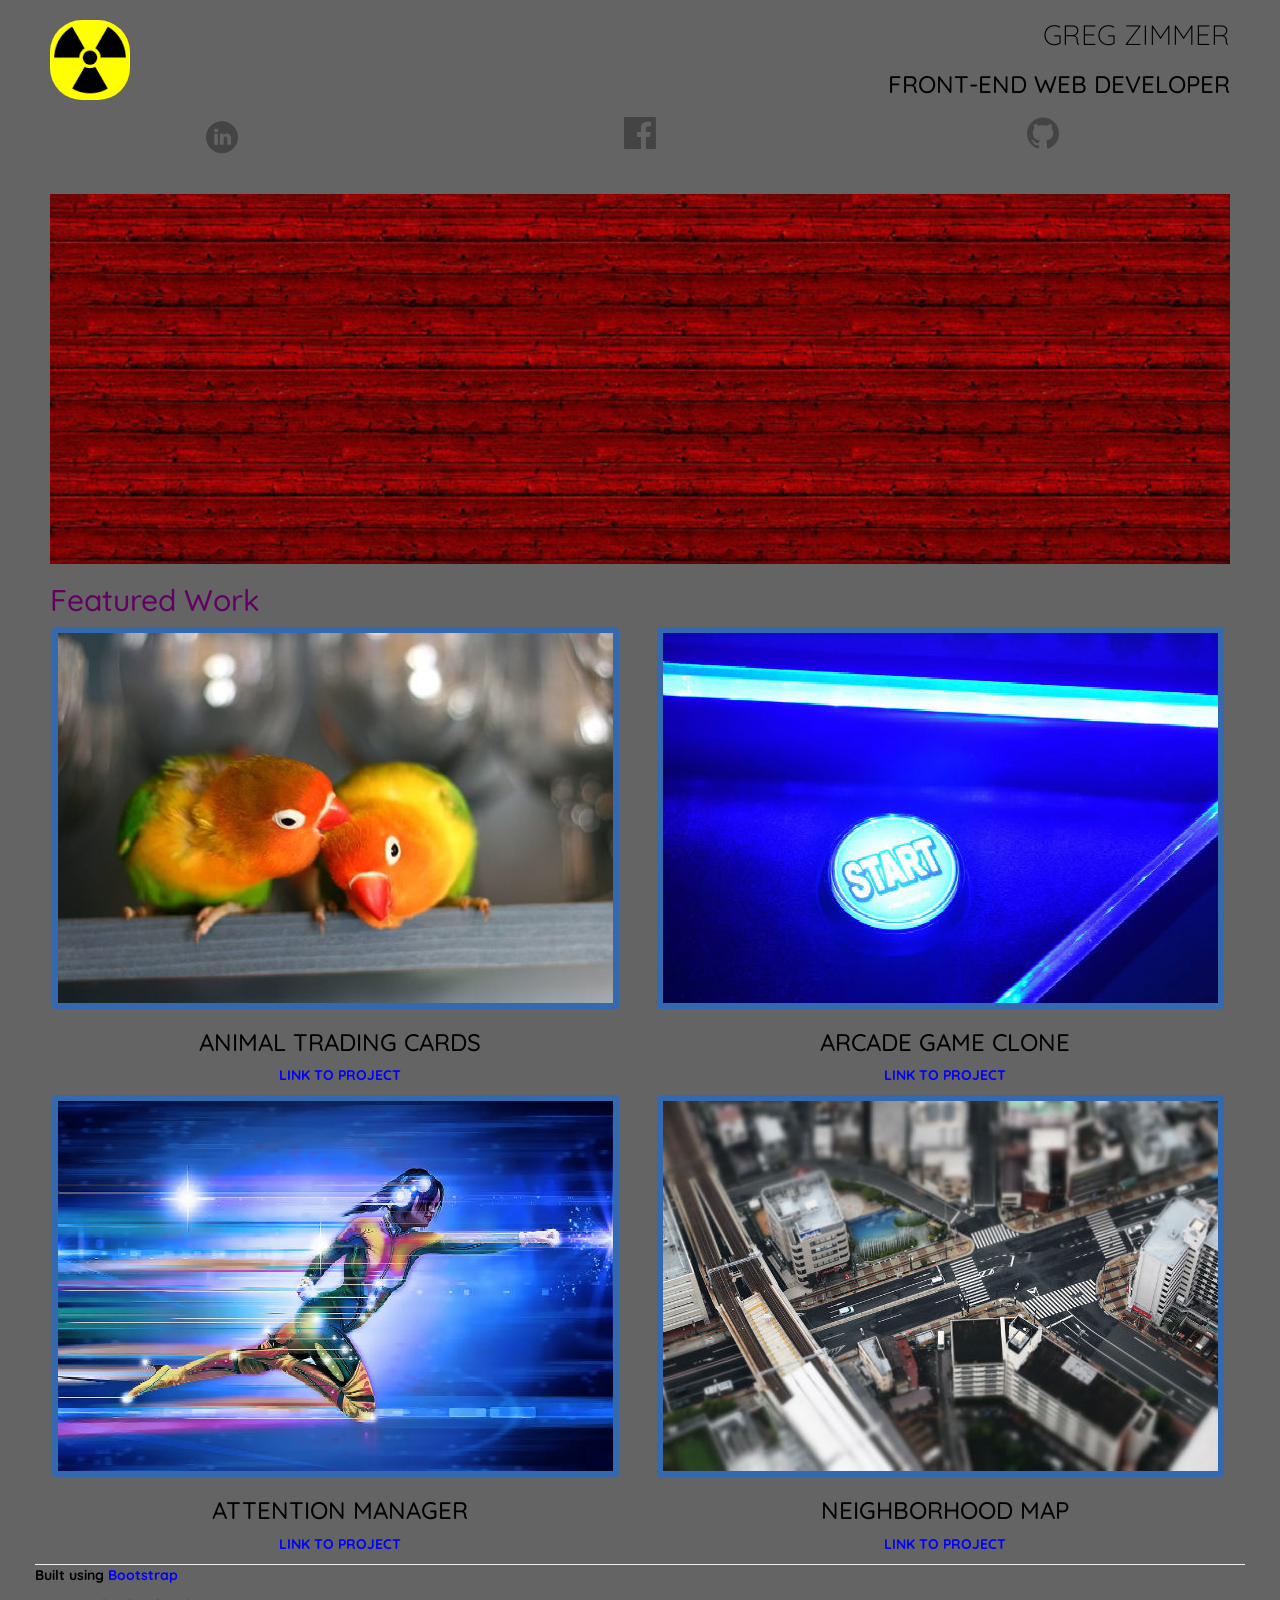
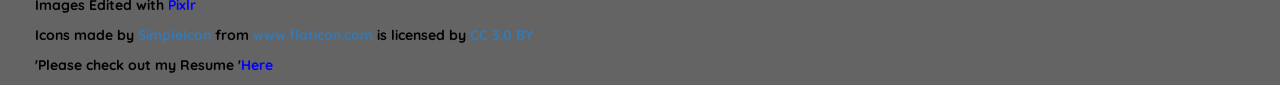
==== index.html @ e1ee4be4 "updated descriptions and images" ====
<!-- TODO:

  1. Tech: your project images seem to be maxing out (or something else) ~ 1280 px, in any case it looks funcky, sort it out
  2. fancy up with JS

  1.5 "Freeze Panes" at top of page somehow/add a banner

  2. add a hamburger menu of navigation items (social media) active
  below test mobile-device (Nexus 5?) display size of 550px (otherwise as separate row)
  makes use of : height, 300px width, absolute position, see scripting at end of hometown app.html along with the element code itself
    New css attributes: order; flex-grow, z-index:, transform //OR// use bootstrap Navbar (after understanding exactly what it does

  4. Optimize for performance by:
    a). DOM/CSSOM: minifying all referenced css and js
    b). CSSOM: address render-blocking CSS by segregating conditional css
      ie "@media print and (min-width:100px) and (max-width:200px)
        {>>make grayscale, for example}
      and using 'onload' in html to prevent unnecessary retrievals
    c). Layout/Reflow: {reduce length/depth of DOM tree, house animations outside the LAyout layer using position:absolute or ..:fixed}
    d). JS: FLIP UI animazshuns

**Consider the usefulness-value of fancy design
  -->

<!DOCTYPE html>
<!-- saved from url=(0097)https://storage.googleapis.com/supplemental_media/udacityu/2730818600/bootstrap-prestructure.html -->
<html lang="en">
  <head>
    <title>Greg Zimmer-Portfolio</title>
    <meta charset="utf-8">
    <meta http-equiv="X-UA-Compatible" content="IE=edge">
    <meta name="viewport" content="width=device-width, initial-scale=1.0">
    <!-- ^^'content' attribute instructs the browser to match the screen's width in DIPs; initial scale
    sets the initial ratio of 1:1 DIPs:Screen or hardware pixels-->
    <link rel="stylesheet" href="css/bootstrap.min.css">
    <link rel="stylesheet" href="css/GCZ_stylez.css">
    <link rel="stylesheet" href="css/GCZ_mqueries.css">

    <link rel="stylesheet" href="https://fonts.googleapis.com/css?family=Quicksand">

    <script type="text/javascript" src="js/jquery-1.12.3.js"></script>
    <script type="text/javascript" src="js/bootstrap.min.js"></script>


    <!-- ^^Change this^^ -->
  </head>

  <body>
    <div class="container">
    <!-- ^^necessary to utilize bootstrap.css' alignment/padding settings -->
      <header class="row">
      <!-- ^^similarly, existing row-div styling(formatting is style, btw) must be applied to columns and by extension content to make full use of bootstrap -->
          <div class="col-md-6">
            <img class="title-logo" src="images/radioactive.png" alt="yellow and black radioactivity symbol">
          </div>
          <div class="col-md-6 text-right text-uppercase">
            <h1 class="text-thin title-super">Greg Zimmer</h1>
            <h3 class="Hthree">Front-End Web Developer</h3>
          </div>
      </header>

      <nav class="row">
        <div class="col-xs-4 nav">
          <h5 class="nav"><a class="social" href="https://www.linkedin.com/in/greg-zimmer-a9471759/" target="blank"><img src="images/social-1_logo-linkedin.svg" alt="LinkedIn Icon"></a></h5>
        </div>
        <script type="text/javascript">
          //$("h5").append("LinkedIn");
        </script>
        <div class="col-xs-4 nav">
          <h5 class="nav"><a class="social" href="https://www.facebook.com/greg.zimmer.37/" target="blank"><img src="images/social-1_logo-facebook.svg" alt="Facebook Icon"></a></h5>
        </div>
        <div class="col-xs-4 nav">
          <h5 class="nav"><a class="social" href="https://github.com/fromunda6/" target="blank"><img src="images/social-1_logo-github.svg" alt="GitHub Icon"></a></h5>
        </div>
      </nav>

      <div class="row text-center text-uppercase">
        <div class="col-md-12">
          <img class="img-responsive" src="images/banner.jpg" alt="red-stained wood panel pattern">
          <!-- ^^note the "img-responsive" img class -->
        </div>
      </div>

      <div class="row">
        <div class="col-md-12">
          <h2 class="h-two text-muted">Featured Work</h2>
        </div>
      </div>

      <article class="row text-center text-uppercase">
        <div class="col-md-6 col-centered">
          <img class="img-responsive project" src="images/birds.jpg" data-toggle="modal" data-target="#modal1" alt="Tree and shadow under desert sun">
            <h3 class="h-three">Animal Trading Cards</h3>
              <p><a class="nav" href="https://fromunda6.github.io/P2-Animal_Trading_Cards/" target="blank">Link to project</a></p>
        </div>

        <div class="col-md-6 col-centered">
          <img class="img-responsive project" src="images/arcade.jpg" data-toggle="modal" data-target="#modal2" alt="old arcade game buttons">
            <h3 class="h-three">Arcade Game Clone</h3>
              <p><a class="nav" href="https://fromunda6.github.io/P5-Arcade_Game_Clone/" target="blank">Link to project</a></p>
        </div>
      </article>

     <!--^^data-toggle (movement) and data-target (hook) attributes work in conjunction with the document-linked jquery and bootstrap
          javascript libraries creating the modal interactivity-->

      <article class="row text-center text-uppercase">
        <div class="col-md-6 col-centered">
          <img class="img-responsive project" src="images/superhero.jpg" data-toggle="modal" data-target="#modal3" alt="stylized superhero">
            <h3 class="h-three">Attention Manager</h3>
              <p><a class="nav" href="http://github.com/" target="blank">Link to project</a></p>
        </div>

        <div class="col-md-6 col-centered">
          <img class="img-responsive project" src="images/neighborhood.jpg" data-toggle="modal" data-target="#modal3" alt="aerial view of busy intersection">
            <h3 class="h-three">Neighborhood Map</h3>
              <p><a class="nav" href="https://fromunda6.github.io/P7-Neighborhood_App/" target="blank">Link to project</a></p>
        </div>
      </article>

      <div class="row">
          <hr class="line-divider">
      </div>

      <footer class="row footer">
        <col class="col-xs-12">
          <p class="footer">Built using <a class="nav" href="http://getbootstrap.com/" target="blank">Bootstrap</a></p>
        </col>
      </footer>

      <footer class="row footer">
        <col class="col-xs-12">
          <p class="footer">Images Edited with <a class="nav" href="https://pixlr.com/" target="blank">Pixlr</a></p>
        </col>
      </footer>

      <footer class="row footer">
        <col class="col-xs-12">
          <p class="footer">Icons made by <a href="http://www.flaticon.com/authors/simpleicon" title="SimpleIcon">SimpleIcon</a> from <a href="http://www.flaticon.com" title="Flaticon">www.flaticon.com</a> is licensed by <a href="http://creativecommons.org/licenses/by/3.0/" title="Creative Commons BY 3.0" target="_blank">CC 3.0 BY</a></p>
        </col>
      </footer>

      <footer class="row footer">
        <col class="col-xs-12">
          <p class="footer">'Please check out my Resume '<a class="nav" href="https://fromunda6.github.io/P4-Online_Resume/"
          target="blank">Here</a></p>
        </col>
      </footer>
        <!-- I was unable to correctly install imagemagick/graphicsmagick, therefore could not make use of the image-transforming grunt.js
      "batch script"-->

<!-- Modals, (below) are streamlined, but flexible, dialog prompts with the minimum required functionality and smart defaults. -->
      <div class="modal fade" id="modal1" tabindex="-1" role="dialog" aria-labelledby="ModalLabel1" aria-hidden="true">
        <div class="modal-dialog">
          <div class="modal-content">
            <div class="modal-header">
              <h4 class="modal-title text-uppercase text-center" id="ModalLabel1">SunChaser</h4>
            </div>
            <div class="modal-body">
              <img class="img-responsive" src="images/birds.jpg" alt="Camel silhouette under desert sun">
                <p>This was my first project in the Udacity Front-End Nanodegree-just a demonstration of some simple css styling</p>
            </div>
            <div class="modal-footer">
              <button type="button" class="btn btn-default" data-dismiss="modal">Close</button>
            </div> <!--/.modal-footer -->
          </div> <!-- /.modal-conent -->
        </div> <!-- /.modal-dialog -->
      </div> <!-- /.modal-fade -->

      <div class="modal fade" id="modal2" tabindex="-1" role="dialog" aria-labelledby="ModalLabel2" aria-hidden="true">
        <div class="modal-dialog">
          <div class="modal-content">
            <div class="modal-header">
              <h4 class="modal-title text-uppercase text-center" id="ModalLabel2">Arcade Game Clone</h4>
            </div>
            <div class="modal-body">
              <img class="img-responsive" src="images/arcade.jpg" alt="old arcade game buttons">
                <p>Tasked with populating an HTML-canvas-based gameboard with characters, this project was designed to demonstrate some mastery of object-oriented javascript.</p>
            </div>
            <div class="modal-footer">
              <button type="button" class="btn btn-default" data-dismiss="modal">Close</button>
            </div> <!--/.modal-footer -->
          </div> <!-- /.modal-conent -->
        </div> <!-- /.modal-dialog -->
      </div> <!-- /.modal-fade -->

      <div class="modal fade" id="modal3" tabindex="-1" role="dialog" aria-labelledby="ModalLabel3" aria-hidden="true">
        <div class="modal-dialog">
          <div class="modal-content">
            <div class="modal-header">
              <h4 class="modal-title text-uppercase text-center" id="ModalLabel3">Performance-Maximizer</h4>
            </div>
            <div class="modal-body">
              <img class="img-responsive" src="images/superhero.jpg" alt="stylized superhero">
                <p>The major work for the Udacity Nanodegree, this project required extensive knowledge of javascript functions and methods, as well as an ability to chase down errors and make use of third-party-apis.</p>
            </div>
            <div class="modal-footer">
              <button type="button" class="btn btn-default" data-dismiss="modal">Close</button>
            </div> <!--/.modal-footer -->
          </div> <!-- /.modal-conent -->
        </div> <!-- /.modal-dialog -->
      </div> <!-- /.modal-fade -->

      <div class="modal fade" id="modal4" tabindex="-1" role="dialog" aria-labelledby="ModalLabel4" aria-hidden="true">
        <div class="modal-dialog">
          <div class="modal-content">
            <div class="modal-header">
              <h4 class="modal-title text-uppercase text-center" id="ModalLabel4">Neighborhood mApp</h4>
            </div>
            <div class="modal-body">
              <img class="img-responsive" src="images/neighborhood.jpg" alt="aerial view of busy intersection">
                <p>This was my last project for the FE Nanodegree, demonstrating my ability to develop basic, functional, responsive web-based applications</p>
            </div>
            <div class="modal-footer">
              <button type="button" class="btn btn-default" data-dismiss="modal">Close</button>
            </div> <!--/.modal-footer -->
          </div> <!-- /.modal-conent -->
        </div> <!-- /.modal-dialog -->
      </div> <!-- /.modal-fade -->
    </div> <!-- /.container -->
  </body>
</html>

<!-- style rules brief:
a. no caps in code itself
b. for action items, the standard is
'<comment> TODO: <comment>'
c. provide alternatives <alt=> for
multimedia elements
d. use a new line for every block, list or table
and indent every such child element
e. (class="value") not (class='value')
 -->
---- css/GCZ_stylez.css ----
body {
	font-family: 'Quicksand', sans-serif;
	color: rgb(0,0,0);
	font-weight: 300;
}

img,
embed,
object,
video {
	max-width: 100%;
}

div,
span {
	max-width: 100%;
}

button,
link {
	min-width: 48px;
	min-height: 48px;
}

.container {
	background-color: rgb(100,100,100);
	width: 100%
}

.row {
	padding-left: 10px;
	padding-right: 10px;
	margin-left: 10px;
	margin-right: 10px;
}

.nav {
	text-align: center;
	color: rgb(0,0,255);
	font-weight: bold;
}

.social:hover {
	color: red;
	opacity: 0.2;
}

.social {transition-property: opacity; transition-duration: 500ms;}

.col-centered {
	display: inline-block;
	float: none;
	text-align: center;
	margin-right: -4px;
}

.project {
  border: 6px solid #3469af;
  border-radius: 4px;
}


.text-muted {
	color: rgb(100,0,100);
}


.text-thin {
	font-weight: 100;
}


.title-super {
	font-size: 2.0em;
}


.title-logo {
	margin-top: 20px;
	border-radius: 40%;
}


.line-divider {
	margin: auto;
}


footer {
	color: black;
	text-align: left;
	font-weight: bold;
}





/*
style rules brief:
o. remembering the specificity cascade, it is best to style elements
from the "widest" (<body>) to the narrowest (<p>); this adheres to the
logic of selecting page-wide styles before the div-wide styles, as you
would select the type of frosting on a cake before the sprinkles (?).
Additionally, code further down the page takes precedence over code near
the top, assuming equal specificity (tag<class<id)

a. avoid use of element selectors (usually unnecessary) as well as ID
selectors (con-straining W.R.T. styling options), and avoid qualifying class
names with type (<p>)selectors.

b. use descriptive rather than semantically
opaque or confusing class names, and avoid
overlap/confusion with HTML element names
c. use short-hand...font-family, font-size
and line-height, specificied 1 row at a time,
can be condensed into:; {font: value, value,
value;}. Note that EVERY value must be specified
or entire FONT statement will be ignored
d. use hyphen rather than underscore to separate
two_worded class names like-so
*/
---- css/GCZ_mqueries.css ----
/*setting minor breakpoints, enlarging text for tablet width-range*/

@media screen and (min-width: 450px) and (max-width: 1100px) {

	body {
		font-size: 1em;
	}

	.title-logo {
		height: 100px;
		width: 100px;
	}
	
	.title-super {
		font-size: 3.8em;
	}

	.h-two {
		font-size: 3.4em;
	}

	.h-three {
		font-size: 3.0em;
	}

	.nav {
		font-size: 1.3em;
	}
}
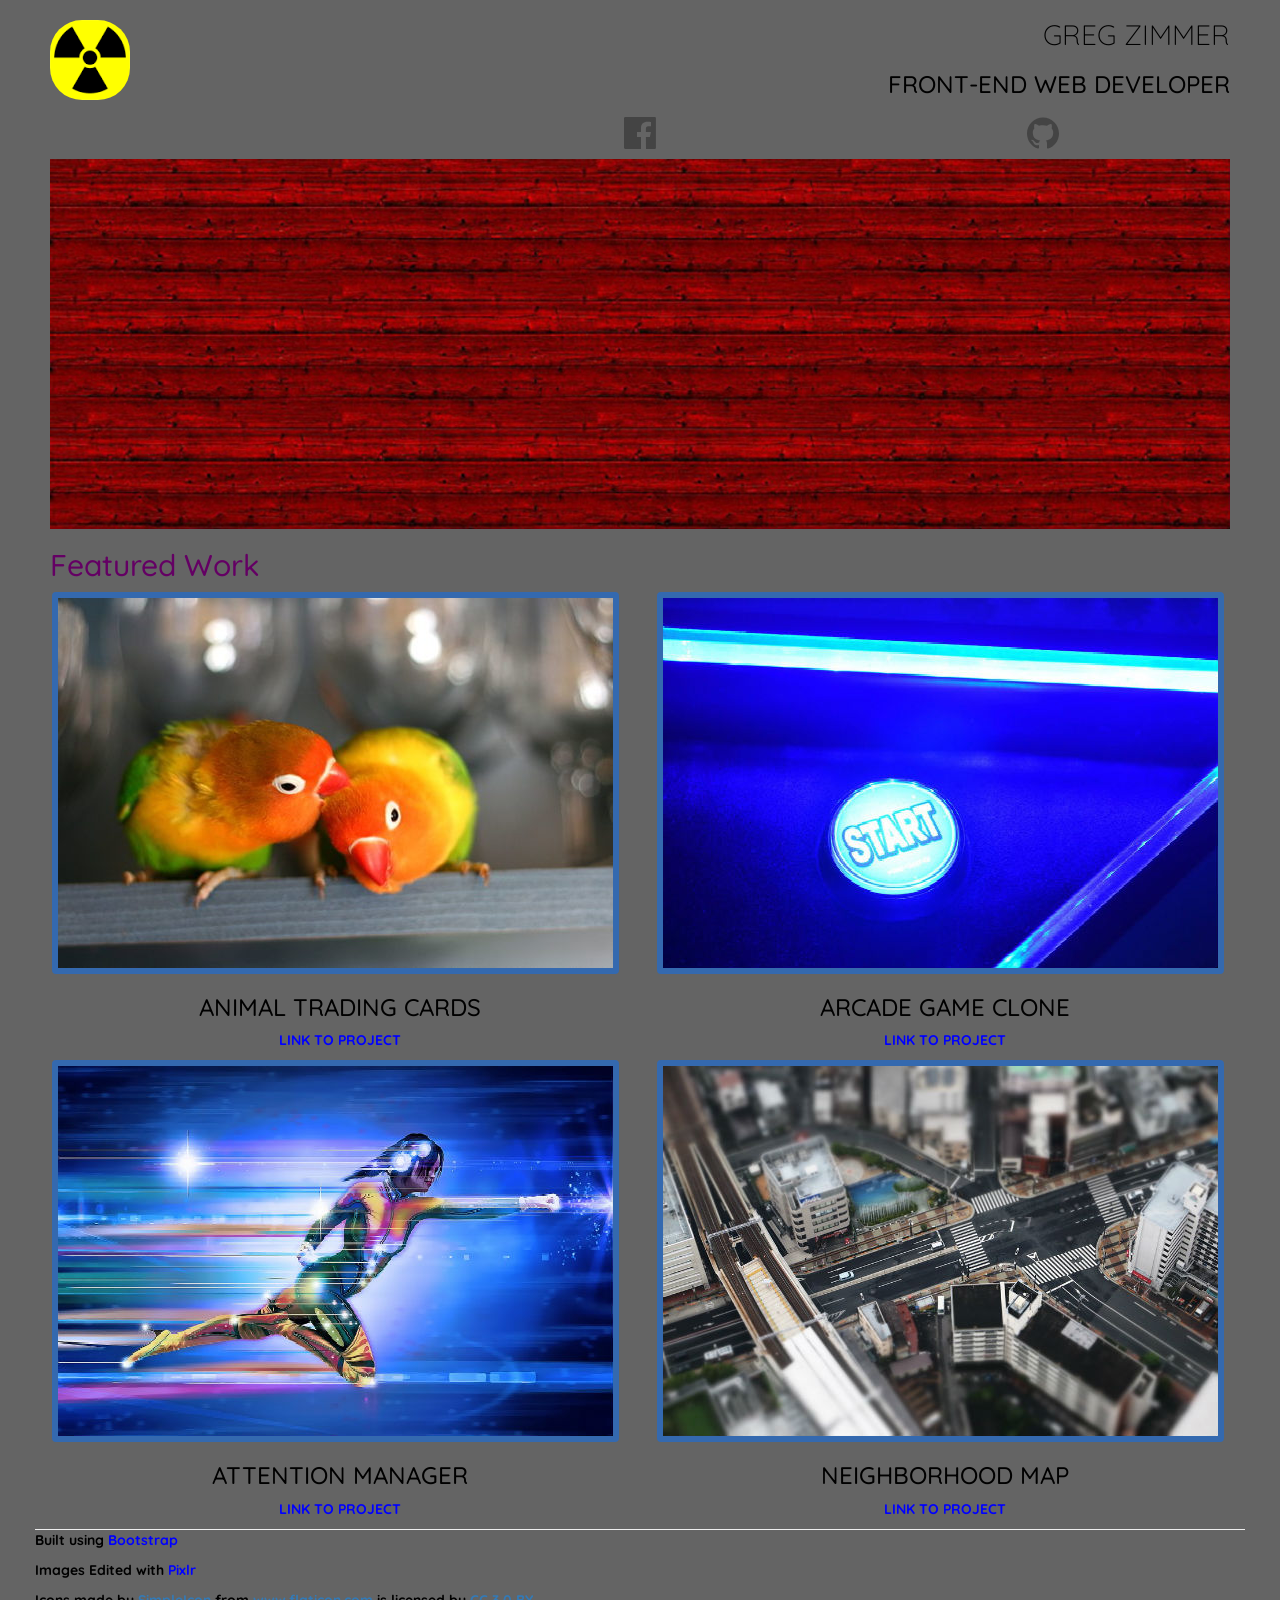
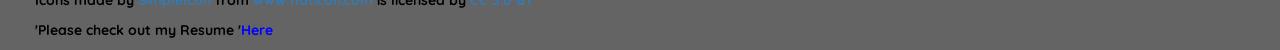
==== commit 3143b26c: "Update index.html" ====
--- a/index.html
+++ b/index.html
@@ -40,7 +40,7 @@
 
     <script type="text/javascript" src="js/jquery-1.12.3.js"></script>
     <script type="text/javascript" src="js/bootstrap.min.js"></script>
-
+    <script type="text/javascript" src="js/2.js"></script>
 
     <!-- ^^Change this^^ -->
   </head>
@@ -61,11 +61,9 @@
 
       <nav class="row">
         <div class="col-xs-4 nav">
-          <h5 class="nav"><a class="social" href="https://www.linkedin.com/in/greg-zimmer-a9471759/" target="blank"><img src="images/social-1_logo-linkedin.svg" alt="LinkedIn Icon"></a></h5>
-        </div>
-        <script type="text/javascript">
-          //$("h5").append("LinkedIn");
-        </script>
+          <script type="text/javascript" src="js/2.js"></script>
+        </div>
+        <script type="text/javascript" src="js/2.js"></script>
         <div class="col-xs-4 nav">
           <h5 class="nav"><a class="social" href="https://www.facebook.com/greg.zimmer.37/" target="blank"><img src="images/social-1_logo-facebook.svg" alt="Facebook Icon"></a></h5>
         </div>
